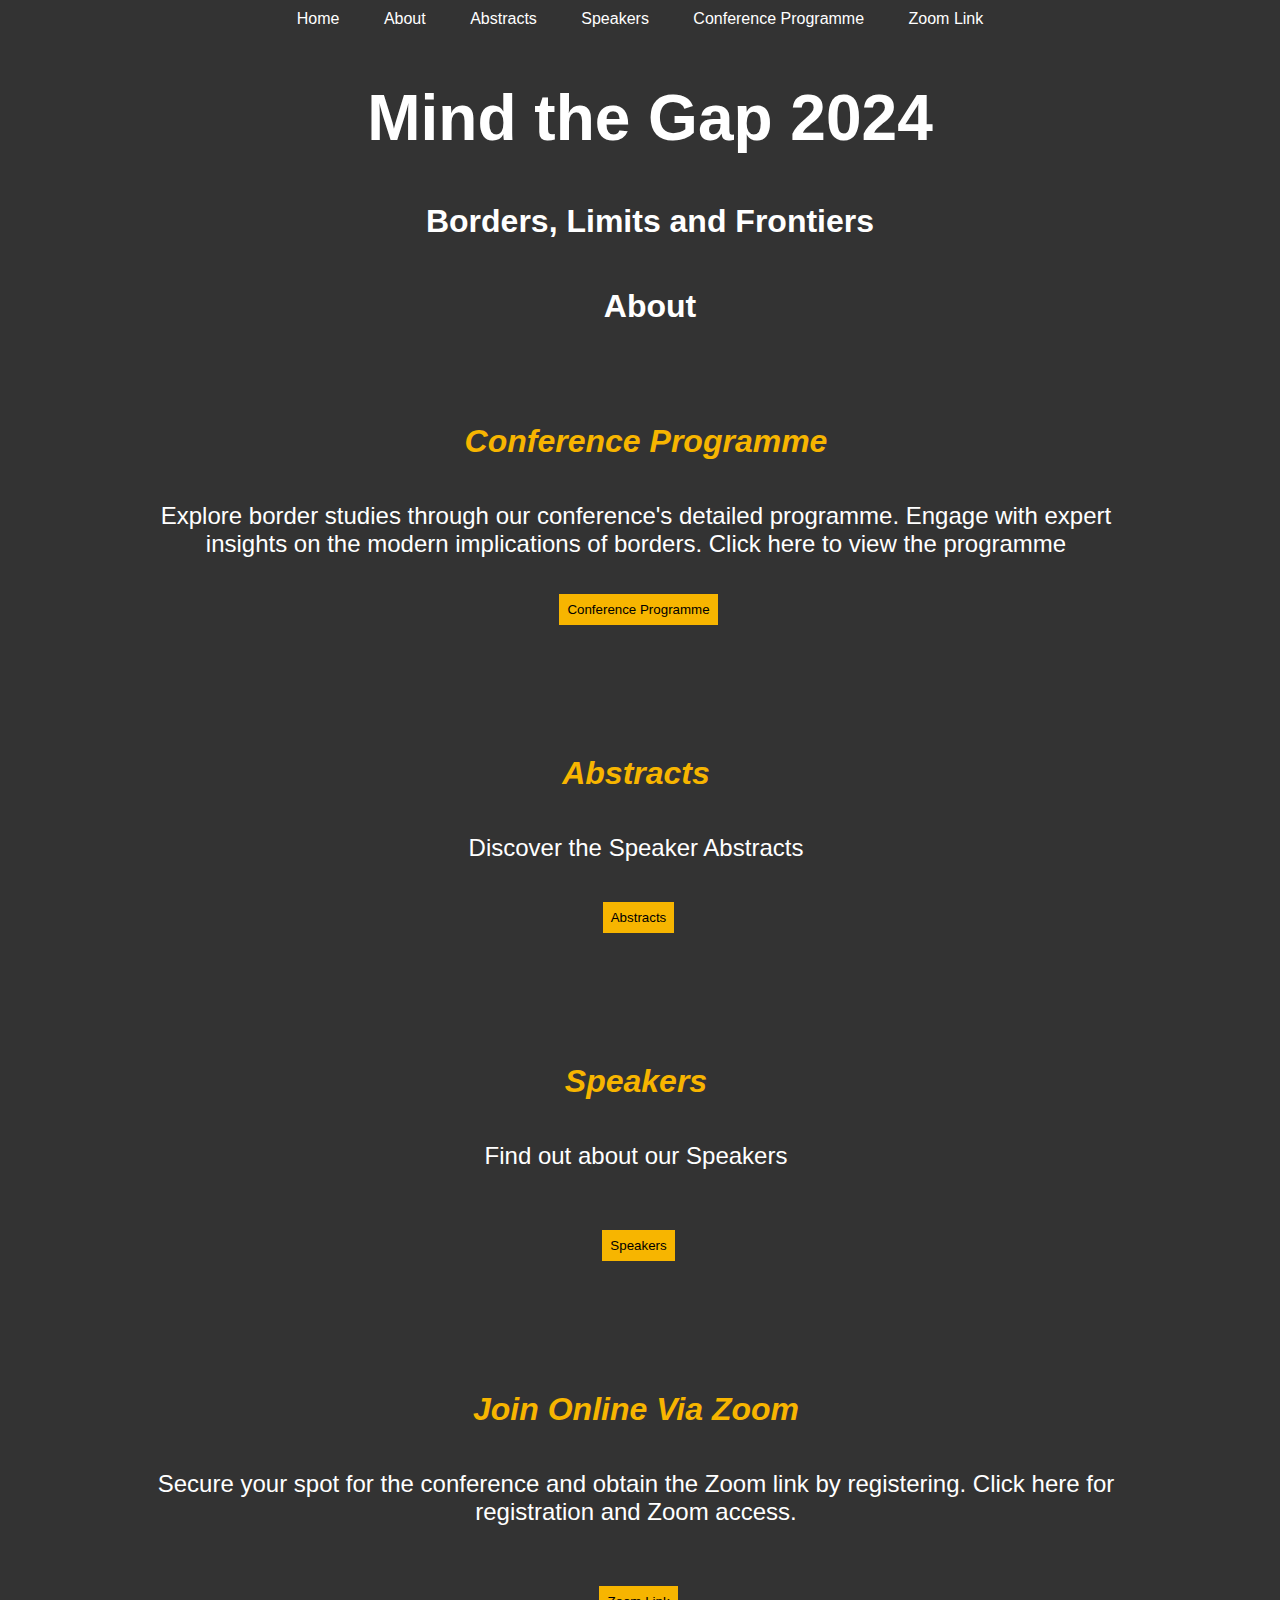
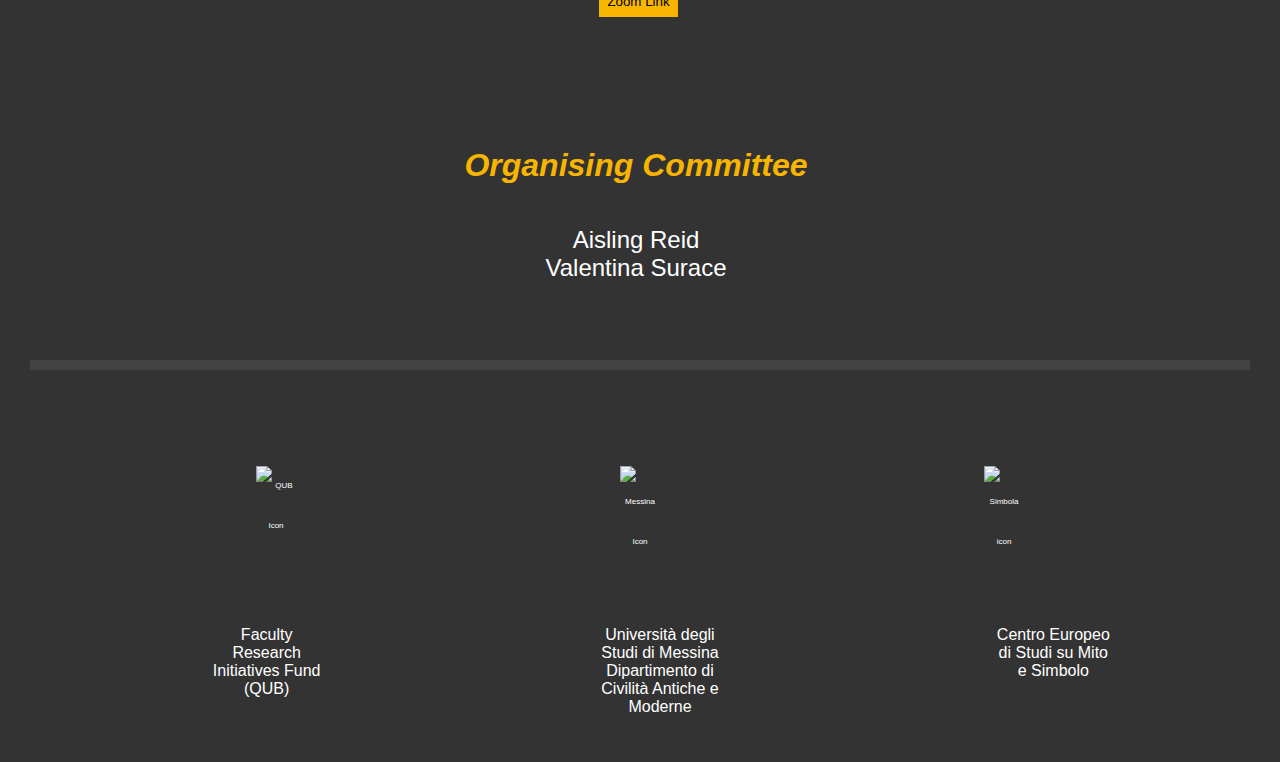
==== About.html @ 7439683d "Update About.html" ====
<!DOCTYPE html>
<html lang="en">

  <head>
    <meta charset="UTF-8">
    <meta name="viewport" content="width=device-width, initial-scale=1.0">
    <title>Mind the Gap 2024 About</title>
    <link rel="stylesheet" href="styles.css">
    <style>

p.p-img-right{font-size: 20px;
			text-align: center;
			margin-bottom: 1em;
			margin-left: 1em;
      left: 0;
			display: block;
      line-height: 1.5;
      font-family:"Calibri", sans-serif;
		}

    footer {
  background-color: #333; /* Set background color */
  padding: 30px; /* Add padding to create space around the icons */
  text-align: center; /* Center-align the icons */
  border-bottom: 50px;
}

section-with-bg {
      background-image: url('https://github.com/MindTheGap2024/Conference2024/blob/main/Slide1.jpeg?raw=true');
      background-size: cover;
      background-position: center;
      min-height: 200vh; /* Adjust height as needed */
      color: white; /* Set text color to contrast with background */
      background-color: #333;
    }

    /* CSS for the section without background image */
    .section-no-bg {
      height: 100vh; /* Adjust height as needed */
      background-color: #333; /* Set background color to whatever you want */
    }


a{color: #b8860b; text-decoration:none;}
a.current{color: #52739e;}
a.current:hover{color: #8B8000 ;}
a:hover{color: #8B8000 ;}
a:active{color: #8B8000 ;}




h2,h3{clear:left; color: #8B8000 ; margin:1.5em 0em 1em 0em;}
h1{font-size:2.67em;}
h2{font-size:2.00em;}
h3{font-size:1.67em;}
h4{font-size:1.33em;}
p{list-style:none; margin:24px auto 24px auto; padding:0px; width:900px; text-align:left;}


i,em{font-style:italic;}
b,strong{font-weight:bold;}
sup{
    vertical-align: super;
    font-size: 0.8em;
    line-height: 0;
}
sub{
    vertical-align: sub;
    font-size: 0.8em;
    line-height: 0;
}
table{
    width: 1000px;
    margin: 12px auto 24px auto;
    float: center;
    /* UNCOMMENT THIS FOR DEBUGGING THE ALIGNMENT */
    /*border: 1px solid black;*/
}
th,td{
    text-align: left;
    /* UNCOMMENT THIS FOR DEBUGGING THE ALIGNMENT */
    /*border: 1px solid black;*/
}

h2.h2-session-info{ text-align: center;
    color: white;

}

/* The Table on the Program Page */
td.room{padding: 4px 12px 4px 4px; width: 90%; vertical-align:bottom; font-size:1.67em; color: #52739e; height:32px;}
td.date{white-space:nowrap; width:130px; text-align:right; vertical-align:top; padding:4px 16px 0px 0px;}
td.title{padding: 4px 12px 4px 4px; width: 90%; vertical-align:top; font-size:1.5em; color: white; height:32px; text-align: center;}
td.title-special{padding: 4px 12px 4px 4px; width: 90%; vertical-align:top; font-size:1.67em; color: #52739e; height:32px; }
td.speaker{padding: 4px 12px 4px 4px; font-style: italic; font-size:1em; max-height:999999px; text-align: center;}
td.abstract{padding: 4px 12px 12px 4px; font-size:1em; max-height:999999px; text-align: center;}
td.abstract img{display: block; margin: 4px auto 8px auto}



/* My hacky way of making the site mobile-friendly */
@media only screen and (max-width: 1100px) {
    h2{font-size:3.00em;}
    p{font-size:1.5em; line-height:1.5em;}
    th,td,tr{font-size:1.5em; line-height:1.5em;}
    td.date{font-size:1em; padding-top:0.5em;}
    td.navigation{font-size:1.5em; padding:0px 20px 0px 20px;}
    table.footer{font-size:0.33em;}
}
 h1.h1-centre{
    align: center;
 }

 .navbar {
  background-color: #333;
  position: relative;
  z-index: 999;
  text-align: center;
  vh:100px;
 }

 ul.special-items li {
  list-style-type: none;
  margin: 0;
  padding: 0;
  background: #333;
}

.center {
    display: block;
    margin-left: auto;
    margin-right: auto;
    width: 50%;
  }

.center-a{
    text-align: center;
    font-size: 20px;
}

.h2-sect-bg-about{
  font-size: 32px;
  color: rgb( 247, 181, 0);
  display: block;
  text-align: center;}

    </style>
  </head>

  <nav class="navbar">
    <ul>
      <li><a href="https://mindthegap2024.github.io/MindTheGap2024">Home</a></li>
      <li><a href="https://mindthegap2024.github.io/MindTheGap2024/About">About</a></li>
  
        <li>  
              <li><a href="https://mindthegap2024.github.io/MindTheGap2024/Abstracts">Abstracts</a>
                <ul>
                    <li><a href="https://mindthegap2024.github.io/MindTheGap2024/Abstracts#Matthew-Bradley">Matthew Bradley</a></li>
                    <li><a href="https://mindthegap2024.github.io/MindTheGap2024/Abstracts#Lorraine-Dennis">Lorraine Dennis</a></li>
                    <li><a href="https://mindthegap2024.github.io/MindTheGap2024/Abstracts#Dominic-Harkin">Dominic Harkin</a></li>
                    <li><a href="https://mindthegap2024.github.io/MindTheGap2024/Abstracts#Rita-Fulco">Rita Fulco</a></li>
                    <li><a href="https://mindthegap2024.github.io/MindTheGap2024/Abstracts#Sandro-Gorgone">Sandro Gorgone</a></li>
                    <li><a href="https://mindthegap2024.github.io/MindTheGap2024/Abstracts#Caterina-Marino">Caterina Marino</a></li>
                    <li><a href="https://mindthegap2024.github.io/MindTheGap2024/Abstracts#Cahal-McLaughlin">Cahal McLaughlin</a></li>
                    <li><a href="https://mindthegap2024.github.io/MindTheGap2024/Abstracts#Sinead-OSullivan">Sinead O’Sullivan</a></li>
                    <li><a href="https://mindthegap2024.github.io/MindTheGap2024/Abstracts#Aisling-Reid">Aisling Reid</a></li>
                    <li><a href="https://mindthegap2024.github.io/MindTheGap2024/Abstracts#Caterina-Resta">Caterina Resta</a></li>
                    <li><a href="https://mindthegap2024.github.io/MindTheGap2024/Abstracts#Valentina-Surace">Valentina Surace</a></li>
                    <li><a href="https://mindthegap2024.github.io/MindTheGap2024/Abstracts#Massimo-Villani">Massimo Villani</a></li>
                    <li><a href="https://mindthegap2024.github.io/MindTheGap2024/Abstracts#Craig-Wallace">Craig Wallace</a></li>
                    <li><a href="https://mindthegap2024.github.io/MindTheGap2024/Abstracts#Siobahn-Willis">Siobahn Willis</a></li>
  
                </ul>
              </li>
              <li>  
                <li><a href="https://mindthegap2024.github.io/MindTheGap2024/Speakers">Speakers</a>
                  <ul>
                      <li><a href="https://mindthegap2024.github.io/MindTheGap2024/Speakers#Bradley-Speaker">Matthew Bradley</a></li>
                      <li><a href="https://mindthegap2024.github.io/MindTheGap2024/Speakers#Dennis-Speaker">Lorraine Dennis</a></li>
                      <li><a href="https://mindthegap2024.github.io/MindTheGap2024/Speakers#Fulco-Speaker">Rita Fulco</a></li>
                      <li><a href="https://mindthegap2024.github.io/MindTheGap2024/Speakers#Gorgone-Speaker">Sandro Gorgone</a></li>
                      <li><a href="https://mindthegap2024.github.io/MindTheGap2024/Speakers#Harkin-Speaker">Dominic Harkin</a></li>
                      <li><a href="https://mindthegap2024.github.io/MindTheGap2024/Speakers#Marino-Speaker">Caterina Marino</a></li>
                      <li><a href="https://mindthegap2024.github.io/MindTheGap2024/Speakers#Cahal-Speaker">Cahal McLaughlin</a></li>
                      <li><a href="https://mindthegap2024.github.io/MindTheGap2024/Speakers#Sinead-Speaker">Sinead O’Sullivan</a></li>
                      <li><a href="https://mindthegap2024.github.io/MindTheGap2024/Speakers#Aisling-Speaker">Aisling Reid</a></li>
                      <li><a href="https://mindthegap2024.github.io/MindTheGap2024/Speakers#Caterina-Resta-Speaker">Caterina Resta</a></li>
                      <li><a href="https://mindthegap2024.github.io/MindTheGap2024/Speakers#Valentina-Speaker">Valentina Surace</a></li>
                      <li><a href="https://mindthegap2024.github.io/MindTheGap2024/Speakers#Massimo-Speaker">Massimo Villani</a></li>
                      <li><a href="https://mindthegap2024.github.io/MindTheGap2024/Speakers#Craig-Speaker">Craig Wallace</a></li>
                      <li><a href="https://mindthegap2024.github.io/MindTheGap2024/Speakers#Siobahn-Speaker">Siobahn Willis</a></li>
  
                  </ul>
                </li>
        <li><a href="https://mindthegap2024.github.io/MindTheGap2024/Conference_Prog">Conference Programme</a>
        <ul>
          <li><a href="https://mindthegap2024.github.io/MindTheGap2024/Conference_Prog#Morning-Session">Morning Session</a></li>
          <li><a href="https://mindthegap2024.github.io/MindTheGap2024/Conference_Prog#Afternoon-Session">Afternoon Session</a></li>
          <li><a href="Final_Program.pdf" download>Download Program</a></li>
     <li><a href="Final_Poster.pdf" download>Download Poster</a></li>
        </ul>
      </li>
      <li><a href="https://mindthegap2024.github.io/MindTheGap2024/Zoom_Link">Zoom Link</a></li>
    </ul>
  </nav>

  <body>

<section class="section-abstract">
	
<h1 class="h1-sect-bg">Mind the Gap 2024</h1>

<h2 class="h2-sect-bg">Borders, Limits and Frontiers</h2>
<h2 class="h2-sect-bg">About</h2>

</section>

<table id="Matthew-Bradley">
	<tr>
		<td class="speaker">
			<b><h2 class="h2-sect-bg-about">Conference Programme</h2></b>
		</td>
	</tr>
	<tr>
		<td class="title">
      Explore border studies through our conference's detailed programme. Engage with expert insights on the modern implications of borders. Click here to view the programme
		</td>
	</tr>

	<tr>
		<td class="abstract">	<button class="btn" onclick="window.location.href='https://mindthegap2024.github.io/MindTheGap2024/Conference_Prog'">Conference Programme</button>
      <a href="https://mindthegap2024.github.io/MindTheGap2024/Conference_Prog"></a>
		</td>
	</tr>
</table>

<table id="Matthew-Bradley">
	<tr>
		<td class="speaker">
			<b><h3 class="h2-sect-bg-about">Abstracts</h2>
		</td>
	</tr>
  <tr>
		<td class="title">Discover the Speaker Abstracts
		</td>
	</tr>
	<tr>
		<td class="abstract">		      
			<button class="btn" onclick="window.location.href='https://mindthegap2024.github.io/MindTheGap2024/Abstracts'">Abstracts</button>
      <a href="https://mindthegap2024.github.io/MindTheGap2024/Abstracts"></a>
		</td>
	</tr>

</table>

<table id="Matthew-Bradley">
	<tr>
		<td class="speaker">
			<b><h3 class="h2-sect-bg-about">Speakers</h2>
		</td>
	</tr>
	<tr>
		<td class="title">Find out about our Speakers</p>   

		</td>
	</tr>

	<tr>
		<td class="abstract">	  			<button class="btn" onclick="window.location.href='https://mindthegap2024.github.io/MindTheGap2024/Speakers'">Speakers</button>
      <a href="https://mindthegap2024.github.io/MindTheGap2024/Speakers"></a>
		</td>
	</tr>
</table>


<table id="Matthew-Bradley">
	<tr>
		<td class="speaker">
			<b><h3 class="h2-sect-bg-about">Join Online Via Zoom</h2>
		</td>
	</tr>
	<tr>
		<td class="title">	Secure your spot for the conference and obtain the Zoom link by registering. Click here for registration and Zoom access.</p>   
		</td>
	</tr>

	<tr>
		<td class="abstract">	  <button class="btn" onclick="window.location.href='https://mindthegap2024.github.io/MindTheGap2024/Zoom_Link'">Zoom Link</button>
      <a href="https://mindthegap2024.github.io/MindTheGap2024/Zoom_Link"></a>
		</td>
	</tr>
</table>


<table id="Matthew-Bradley">
	<tr>
		<td class="speaker">
			<b><h3 class="h2-sect-bg-about">Organising Committee</h2>
		</td>
	</tr>
	<tr>
		<td class="title">Aisling Reid<br>
      Valentina Surace

		</td>
	</tr>

</table>


	<br>
  <div>

    <footer id="footer">
      <div class="copyright">
        <!-- First row for icons -->
        <ul class="contact">
          <li>
            <a href="https://www.qub.ac.uk">
              <img src="https://www.wemakescholars.com/admin/uploads/providers/cbeVGa9KVNyYBS8_OXTXqYl5C73MTuNZ.webp" height="100" width="100" alt="QUB Icon">
            </a>
          </li>
    
          <li>
            <a href="https://international.unime.it">
              <img src="https://encrypted-tbn0.gstatic.com/images?q=tbn:ANd9GcTBlBt2j2OwlmmkVUqFX5jeXbVPx0S1u80kX-lncOtz1A&s" height="100" width="100" alt="Messina Icon">
            </a>
          </li>
    
          <li>
            <a href="https://archivio.unime.it/it/centri/cesmis">
              <img src="https://github.com/MindTheGap2024/Conference2024/blob/main/Simbola.png?raw=true" height="100" width="100" alt="Simbola icon">
            </a>
          </li>
        </ul>
      </div>
    
        <!-- Second row for labels -->
        <ul class="label-row">
          <li>Faculty Research Initiatives Fund (QUB)</li>
          <li>Università degli Studi di Messina Dipartimento di Civilità Antiche e Moderne</li>
          <li>Centro Europeo di Studi su Mito e Simbolo</li>
        </ul>
      </div>
    </footer>
    
  </div>

  </body>

</html>
---- styles.css ----
/* styles.css */

body {
    background-color: #333;
    margin: 0;
    padding: 10;
    font-family: Arial, sans-serif;
    color: white;
    display: flex;
    flex-direction: column; /* Set the main axis as vertical */
}

.logo {
  font-size: 1.5em;
  font-weight: bold;
}

.image-left img {
    margin-right: 1em;
    float: left; /* fallback */
}

.image-right img {
    order: 1;
    margin-left: 1em;
    float: right; /* fallback */
}

.btn {
  text-decoration: none;
  padding: 0.5rem;
  border: 1px solid #333333;
  background-color:rgb( 247, 181, 0) ;
  color: black;
  margin:25px;
  margin-left: 30px;
  
}



	h2 {text-indent:20px;
	text-align:left;
	font-size:36px;
	   }

     h3.h3-left{
      text-align: left;
      font-size: 18px;
     }
     h3.h3-right{
      text-align: right;
      font-size: 18px;
     }


	h2.h2-img-left{font-size: 24px;
			text-align: center;
			margin-bottom: 1em;
			margin-right: 2em;
			display: block;
			right: 0;
      color: rgb( 247, 181, 0)
		}	

  
      h3.h3-sub-head{ font-size: 28px;
        text-align: center;
        margin-bottom: 1em;
        margin-right: 2em;
        display: block;
        right: 0;
        color: rgb( 247, 181, 0)
      }	


	p.p-img-left{font-size: 20px;
			text-align: left;
			margin-bottom: 1em;
			margin-right: 1em;
			right: 0;
			display: block;
      line-height: 1.5;
      font-family:"Calibri", sans-serif;
		}

	h2.h2-img-right{font-size: 24px;
			text-indent: 10px;
			text-align: center;
			margin-bottom: 1em;
			margin-left: 1em;
			display: block;
      color: rgb( 247, 181, 0)
		}	

	p.p-img-right{font-size: 20px;
			text-align: left;
			margin-bottom: 1em;
			margin-left: 1em;
      left: 0;
			display: block;
      line-height: 1.5;
      font-family:"Calibri", sans-serif;
		}

	img.img-left{
		max-width: 50%;
		max-height: 50%;
		}

img.img-right {
    max-width:50%;
    max-height: 5%;

}
.img-container img {
  display: flex;
  max-width: 75%;
  max-height: 75%;
  height: auto; /* Make the image responsive */
}

.img-container-index img {
  display: flex;
  max-width: 100%;
  max-height: 100%;
  height: auto; /* Make the image responsive */
}

.img-container {
  flex: 1; /* Take up 1/2 of the container */
  justify-items: center;
  align-items: center;
  margin: 1em;
}
.img-container-index {
  flex: 2; /* Take up 1/2 of the container */
  justify-items: center;
  align-items: center;
}
.text-container-index {
  flex: 1;
  padding: 0 20px; /* Add some padding to the text container */
  overflow-y: auto; /* Add vertical scrollbar if needed */
  max-height: 100%; /* Set maximum height to allow scrolling if the content overflows */
}

.container {
	display: flex;
  align-items: stretch;
}

.text-container {
  flex: 2;
  padding: 0 20px; /* Add some padding to the text container */
  overflow-y: auto; /* Add vertical scrollbar if needed */
  max-height: 100%; /* Set maximum height to allow scrolling if the content overflows */
}


@h2-sect only screen and (min-width: 601px) {
  p {
    font-size: 22px;
  }
}

/* If the screen size is 600px or less, set the font-size of <div> to 30px */
@media only screen and (max-width: 600px) {
  p {
    font-size: 16px;
  }
}

@media only screen and (min-width: 601px) {
  p.p-img-right {
    margin-bottom: 1em;
    margin-right: 1em;
    right: 0;
    display: block;
    line-height: 1.5 ;
    font-family:"Calibri", sans-serif;
    font-size: 16px;
  }
}

/* If the screen size is 600px or less, set the font-size of <div> to 30px */
@media only screen and (max-width: 600px) {
  p.p-img-right {
    font-size: 16px;
  }
}
@media only screen and (min-width: 601px) {
  p.p-img-left {
			text-align: left;
			margin-bottom: 1em;
			margin-right: 1em;
			right: 0;
			display: block;
      line-height: 1.5 ;
      font-family:"Calibri", sans-serif;
  }
}

/* If the screen size is 600px or less, set the font-size of <div> to 30px */
@media only screen and (max-width: 600px) {
  p.p-img-left {
    font-size: 16px;
  }
}


@media only screen and (min-width: 601px) {
  h1.h1-sect-bg {
    font-size: 64px;
    text-align: center;
  }
}

/* If the screen size is 600px or less, set the font-size of <div> to 30px */
@media only screen and (max-width: 600px) {
  h1.h1-sect-bg {
    font-size: 48px;
    text-align: center;
  }
}

@media only screen and (min-width: 601px) {
  h2.h2-sect-bg {
    font-size: 32px;
    text-align: center;
    color:white;
  }
}

/* If the screen size is 600px or less, set the font-size of <div> to 30px */
@media only screen and (max-width: 600px) {
  h2.h2-sect-bg {
    font-size: 24px;
    text-align: center;
    color: white;
  }
}

@media only screen and (min-width: 601px) {
  h2 {
    font-size: 32px;
  }
}

/* If the screen size is 600px or less, set the font-size of <div> to 30px */
@media only screen and (max-width: 600px) {
  h2 {
    font-size: 24px;
  }
}


.image-container {
display: flex;
justify-content: center;
align-items: center;
max-width: 100%; /* or any fixed width you desire */
max-height: 100%; /* set the desired height */
flex-grow: 1;
flex-shrink: 1;
flex-basis: auto;
background-image: url("");
background-size: contain;
background-repeat: no-repeat;
background-position: center;
}

.parent-container {
display: flex;
justify-content: center; /* Center the image horizontally */
align-items: center; /* Center the image vertically */
height: 100vh; /* Set the height of the parent container to 100% of the viewport height */
/* Additional styles for the parent container */
/* For example: background-color: #f0f0f0; */
}



/* CSS for the section without background image */
.section-no-bg {
  height: 50vh; /* Adjust height as needed */
  background-color: #333; /* Set background color to whatever you want */
}

.section-abstract {
  background-color: #333; /* Set background color to whatever you want */
}


.section-with-bg {
  background-image: url("/Users/andrewgardener/Desktop/Aisling_Website/MindtheGap.jpg");
  background-size: cover;
  background-position: center;
  height: 100vh; /* Adjust height as needed */
  color: white; /* Set text color to contrast with background */
  background-color: #333;
}
.back-sect-right{
position: relative;
width: 100%; /* Adjust width as needed */
height: 300px; /* Adjust height as needed */
}

.back-sect-right p {
position: absolute;
bottom: 0;
right: 0;
margin: 0; /* Remove default margin */
padding: 10px; /* Adjust padding as needed */
}


.image {
flex: 1;
}

.image img {
width: 100%;
height: auto;
}

.organizing-committee {
flex: 1;
padding-left: 20px;
max-width: 300px; /* Set a fixed width for the committee section */
overflow: auto; /* Enable scrolling if the content exceeds the fixed width */
}

.organizing-committee h2 {
font-size: 24px;
}

.organizing-committee ul {
list-style-type: none;
padding: 0;
}

.organizing-committee li {
margin-bottom: 10px;
}
.company-details{
overflow: hidden;
padding: 3em 0em;
background: #7393B3;
text-align: center;
margin-top: 5em;
}

.header {text-align:left;
  font-size:64px; 
}

h2 {font-size:32px;
 }

p{font-size:16px;
text-align:left;
line-height: 1.25 ;
font-family:"Calibri", sans-serif;
       }
.h1-sect-bg{text-indent: 20px;
    font-size:64px;
    color: white;
    margin-bottom: 20px;
    text-align: center;
}

.h1-sect-bg-1{text-indent: 20px;
  font-size:64px;
  color: white;
  margin-bottom: 20px;
  text-align: left;
}

.h2-sect-bg-1{text-indent: 20px;
  font-size: 32px;
  color: rgb( 247, 181, 0);
  display: block;
  text-align: left;}

.p-sect-bg{bottom: 0;
right: 0;
font-size: 22px;
color: white;
position: absolute;
display: block;
margin-bottom: 1em;
margin-right: 1em;
text-align:right;
line-height: 1.5;
}

.navbar {
  background-color: #333;
  position: relative;
  z-index: 999;
  text-align: center;
  vh:100px;
}

.navbar ul {
  list-style-type: none;
  margin: 0;
  padding: 0;
  background: #333;
}

.navbar li {
  display: inline-block;
}

.navbar li a {
  color: white;
  display: block;
  padding: 10px 20px;
  text-decoration: none;
  text-align: center;
}

/* Style the dropdown menu */
.navbar ul ul {
  position: absolute;
  top: 100%;
  display: none;
}

.navbar ul ul li {
  display: block;
}

.navbar li:hover ul {
  display: block;
}

/* Change the background color of dropdown links on hover */
.navbar ul ul li a:hover {
  background-color: #555;
}

/* Footer Bar  Section */

.label-row {

  list-style: none;
  display: flex;
  justify-content: space-around;
}

/* Additional styling for the labels */
.label-row li {
  text-align: center;
  width: 120px;
}

.copyright
{
    overflow: hidden;
    padding: 3em 0em;
    border-top: 20px solid rgba(255, 255, 255, 0.08);
    text-align: center;
}
     
.copyright p
{
    letter-spacing: 0.8px;
    font-size: 0.50em;
    color: rgba(255, 255, 255, 0.6);
}
     
.copyright a
{
    text-decoration: none;
    color: rgba(255, 255, 255, 0.8);
}

/* Styling Social Icons */
ul.contact{
  margin: 0;
  padding: 2em 0em 0em 0em;
  list-style: none;
}
   
ul.contact li{
  display: inline-block;
  padding: 0em 5em;
  font-size: 0.5em;
}

ul.contact li a{
  color: #FFF;
  display: inline-block;
  width: 40px;
  height: 40px;
  line-height: 40px;
  text-align: center;
}

#footer #col1,
#footer #col2,
#footer #col3{
	float: left;
	width: 320px;
	padding: 0px 120px 0px 120px;
}

#footer #icon{
	display: block;
	font-size: 3em;
}

 
/*** Adding Styles to Copyright Div ***/
.copyright
{
    overflow: hidden;
    padding: 4em;
    border-top: 10px solid rgba(255, 255, 255, 0.08);
    border-bottom: 20px;
    text-align: center;
}
     
.copyright p
{
    letter-spacing: 0.8px;
    font-size: 0.5em;
    color: rgba(255, 255, 255, 0.6);
    text-align: center;
}
     
.copyright a
{
    text-decoration: none;
    color: rgba(255, 255, 255, 0.8);
}
 
/* Styling Social Icons */
.contact {
  list-style: none;
  display: flex;
  justify-content: space-around;
}
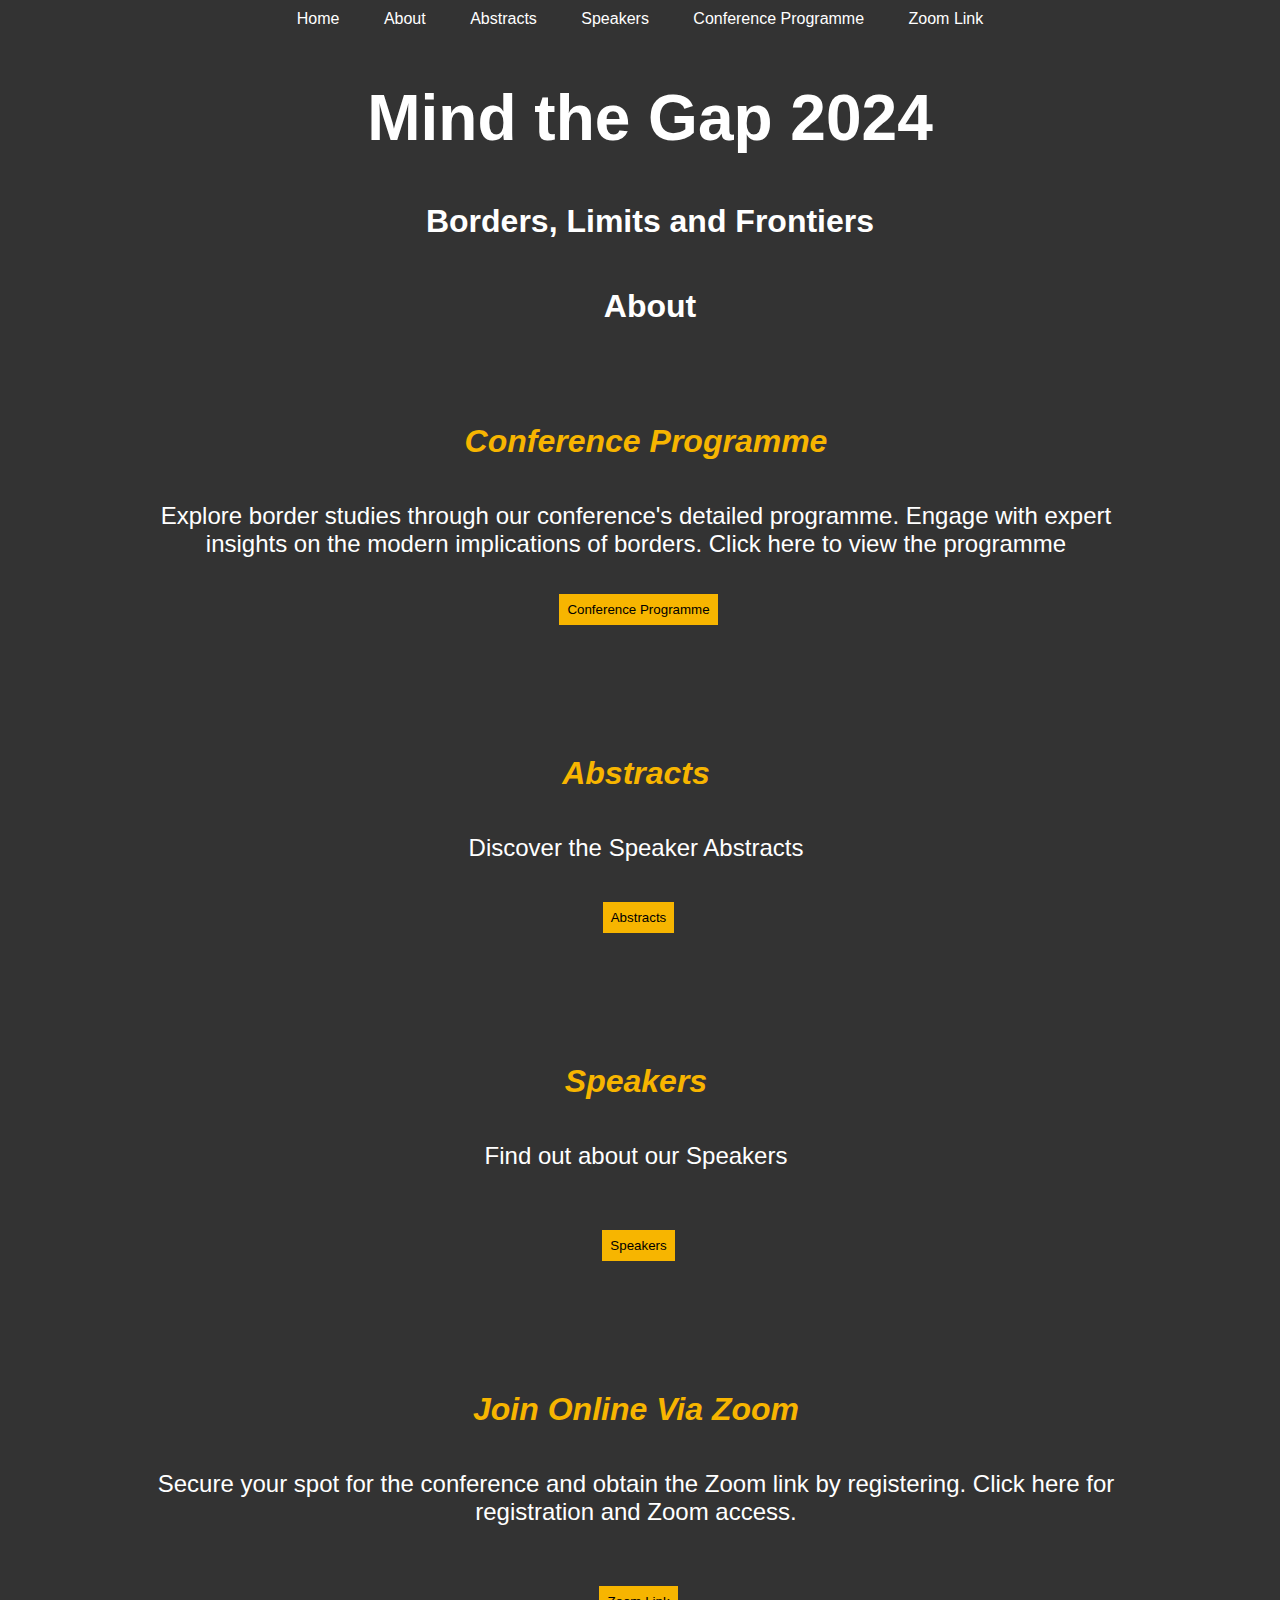
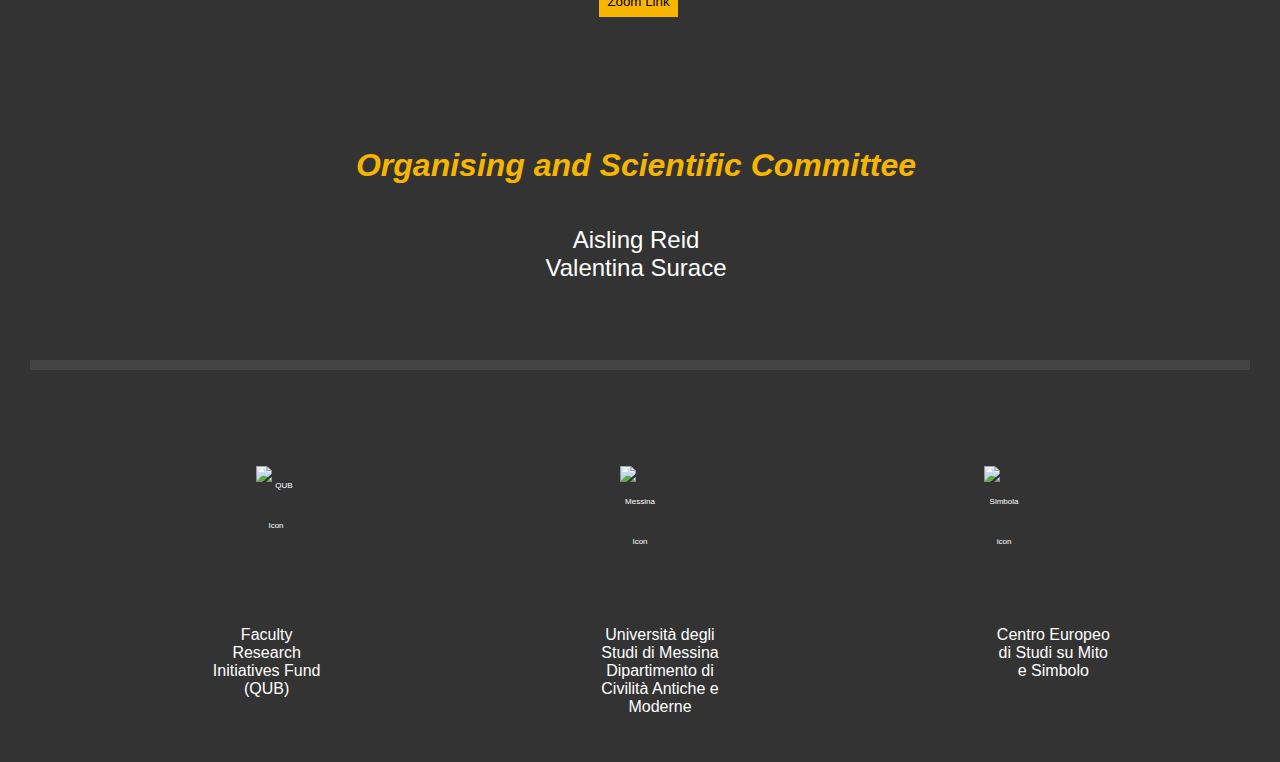
==== commit d27b322e: "Update About.html" ====
--- a/About.html
+++ b/About.html
@@ -296,7 +296,7 @@
 <table id="Matthew-Bradley">
 	<tr>
 		<td class="speaker">
-			<b><h3 class="h2-sect-bg-about">Organising Committee</h2>
+			<b><h3 class="h2-sect-bg-about">Organising and Scientific Committee</h2>
 		</td>
 	</tr>
 	<tr>
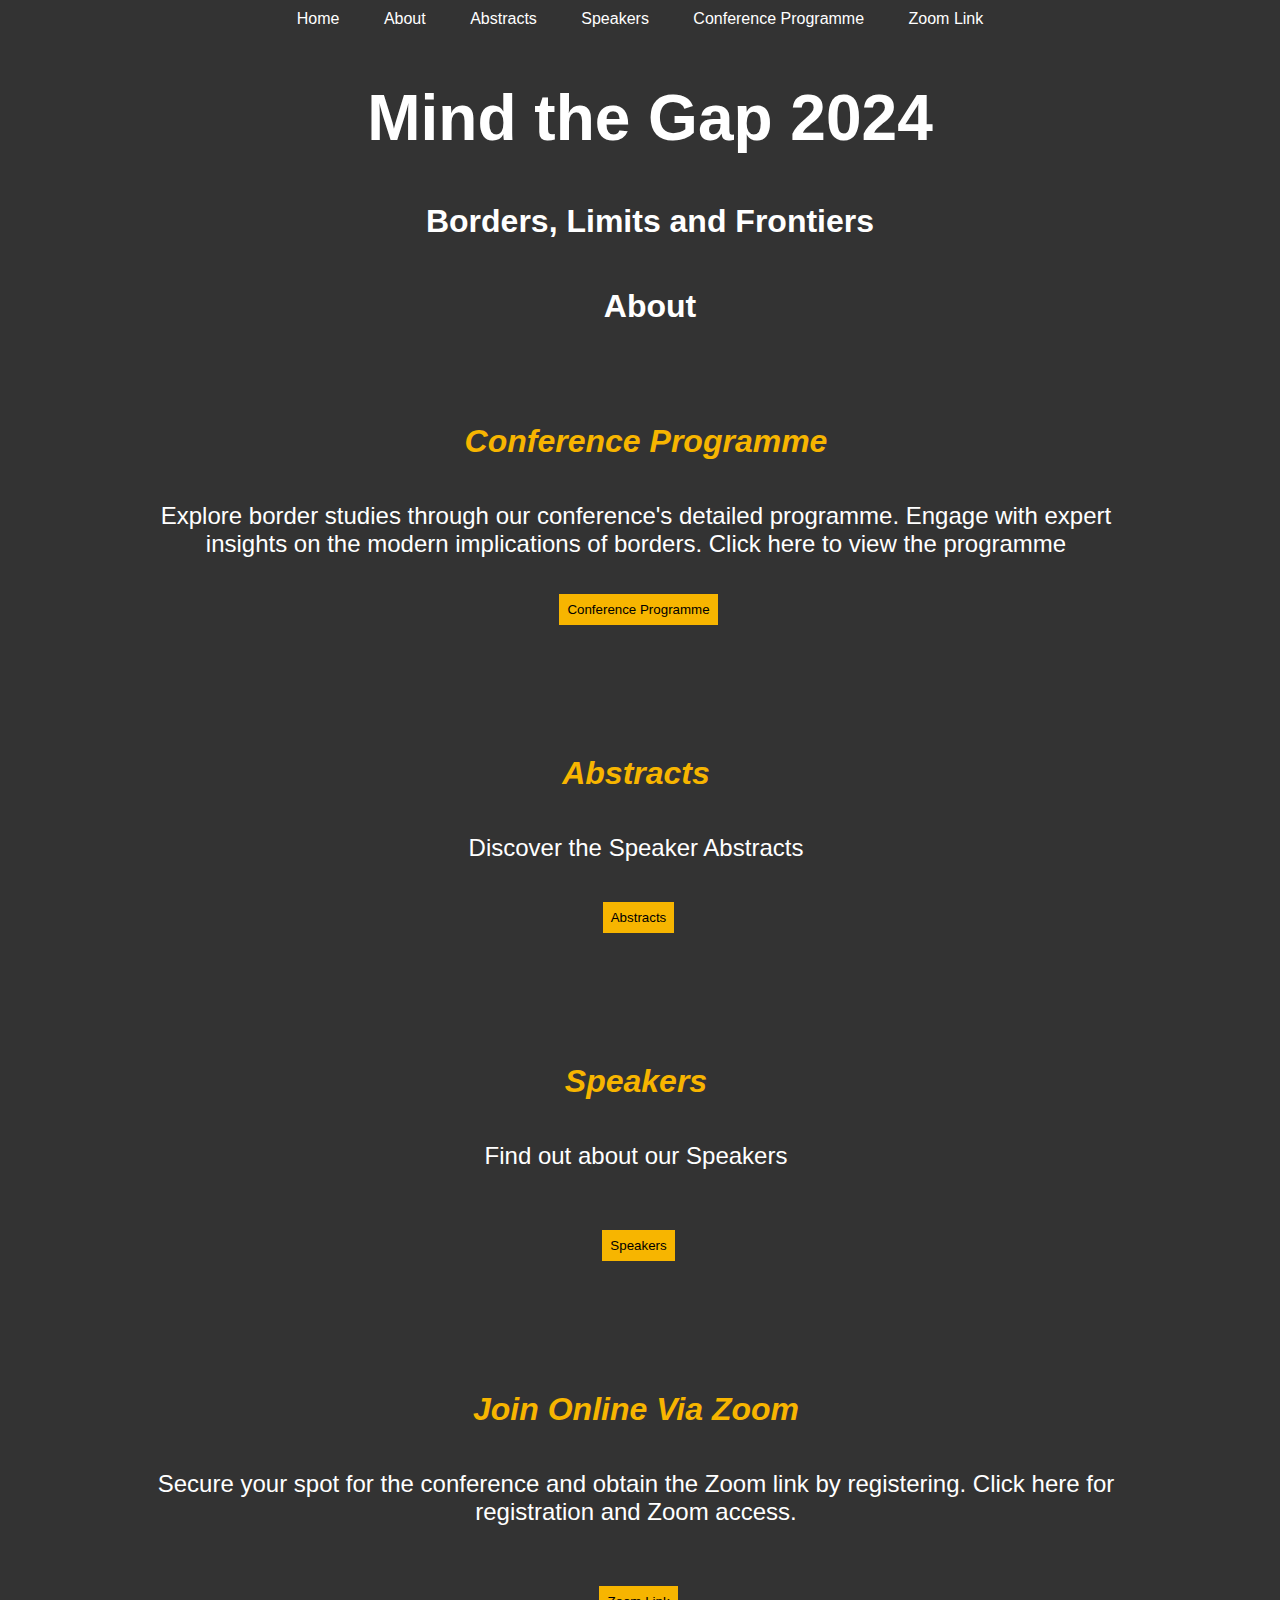
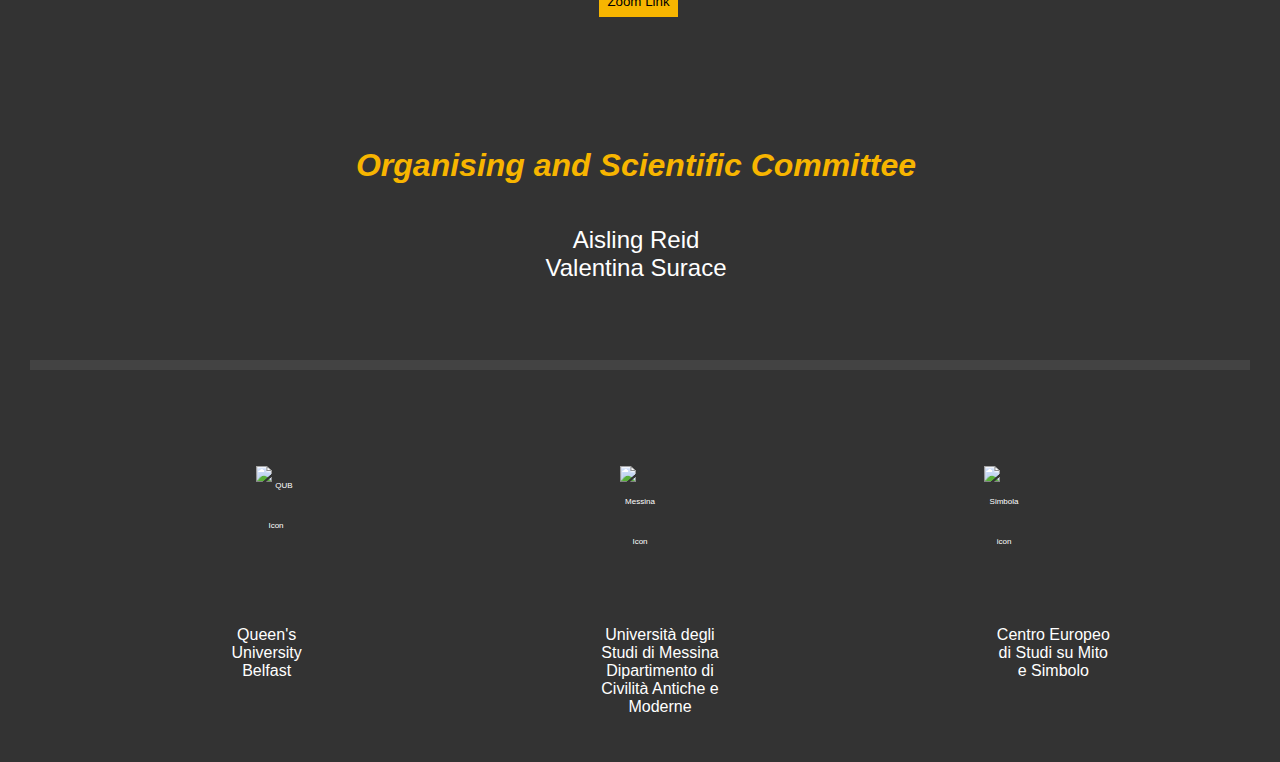
==== commit c468fbcf: "Update About.html" ====
--- a/About.html
+++ b/About.html
@@ -338,7 +338,7 @@
     
         <!-- Second row for labels -->
         <ul class="label-row">
-          <li>Faculty Research Initiatives Fund (QUB)</li>
+          <li>Queen's University Belfast</li>
           <li>Università degli Studi di Messina Dipartimento di Civilità Antiche e Moderne</li>
           <li>Centro Europeo di Studi su Mito e Simbolo</li>
         </ul>
